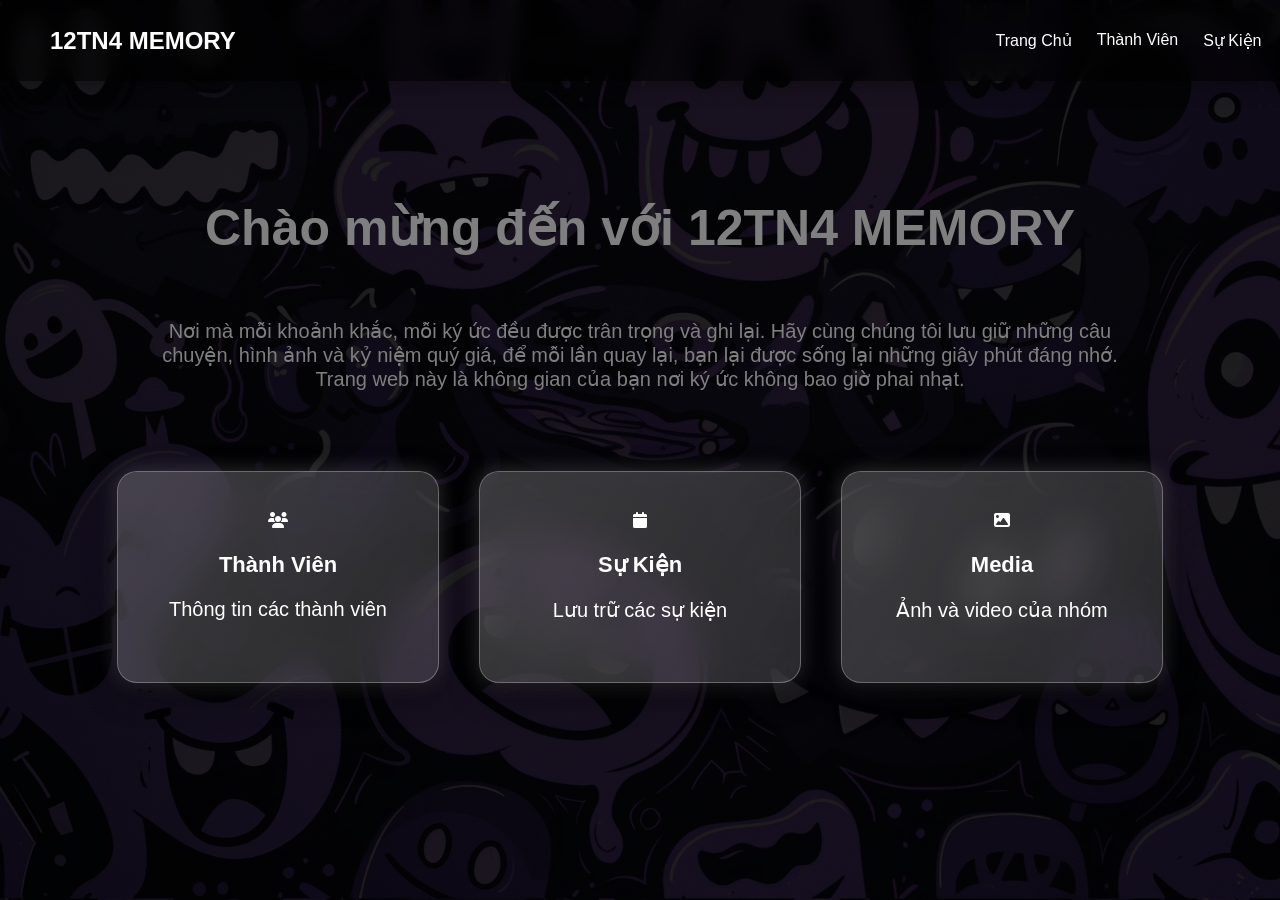
==== index.html @ 3d35f414 "Add files via upload" ====
<!DOCTYPE html>
<html lang="vi">
<head>
<link rel="stylesheet" href="https://cdnjs.cloudflare.com/ajax/libs/font-awesome/6.5.0/css/all.min.css">
<link href="https://unpkg.com/aos@2.3.1/dist/aos.css" rel="stylesheet">
<meta charset="UTF-8">
<title>Trang Chủ</title>
<link rel="stylesheet" href="style.css">
</head>

<body>

<nav class="navbar">
  <div class="logo">12TN4 MEMORY</div>
  <ul class="nav-links">
    <li><a href="index.html">Trang Chủ</a></li>
    <li><a href="members.html">Thành Viên</a></li>
    <li><a href="events.html">Sự Kiện</a></li>
    <li><a href="media.html">Media</a></li>
  </ul>
  </div>
</nav>
<section class="hero">

<h1>Chào mừng đến với 12TN4 MEMORY</h1>
<p>Nơi mà mỗi khoảnh khắc, mỗi ký ức đều được trân trọng và ghi lại. Hãy cùng chúng tôi lưu giữ những câu chuyện, hình ảnh và kỷ niệm quý giá, để mỗi lần quay lại, bạn lại được sống lại những giây phút đáng nhớ. Trang web này là không gian của bạn nơi ký ức không bao giờ phai nhạt.</p>

<section class="menu-cards">

<a href="members.html" class="menu-card card1" data-aos="fade-up">

<i class="fa-solid fa-users"></i>
<h3>Thành Viên</h3>
<p>Thông tin các thành viên</p>

</a>

<a href="events.html" class="menu-card card2" data-aos="fade-up" data-aos-delay="200">

<i class="fa-solid fa-calendar"></i>
<h3>Sự Kiện</h3>
<p>Lưu trữ các sự kiện</p>

</a>

<a href="media.html" class="menu-card card3" data-aos="fade-up" data-aos-delay="400">

<i class="fa-solid fa-image"></i>
<h3>Media</h3>
<p>Ảnh và video của nhóm</p>

</a>

</section>
<script src="https://unpkg.com/aos@2.3.1/dist/aos.js"></script>
<script>
AOS.init({
duration:1000
});
</script>
</body>
</html>
---- style.css ----
body {
  margin:0;
  font-family:'Segoe UI',sans-serif;
  background-image:
	linear-gradient(rgba(0,0,0,0.75),rgba(0,0,0,0.75)),
	url('background.jpg');


  background-size:cover;
  background-position:center;
  background-attachment:fixed;
  color:var(--text);
  transition:0.3s;
}

/* NAVBAR */

.navbar {
  display:flex;
  justify-content:space-between;
  align-items:center;
  padding:15px 50px;
  position:fixed;
  width:100%;
  top:0;
  z-index:20;
  background:rgba(0,0,0,0.6);
  backdrop-filter:blur(10px);
  box-shadow:0 4px 20px rgba(0,0,0,0.3);
  transition:0.3s;
}

.navbar .logo {
  font-size:24px;
  font-weight:bold;
  color:white;
}

.navbar .nav-links {
  display:flex;
  list-style:none;
  gap:25px;
}

.navbar .nav-links li a{
  color:white;
  text-decoration:none;
  font-weight:500;
  position:relative;
  transition:0.3s;
}

.navbar .nav-links li a::after {
  content:"";
  position:absolute;
  width:0;
  height:2px;
  background: #38bdf8;
  left:0; bottom:-5px;
  transition:0.3s;
}

.navbar .nav-links li a:hover::after{
  width:100%;
}

.navbar .nav-links li a:hover{
  color:#38bdf8;
}


/* RESPONSIVE */
@media(max-width:900px){
  .nav-links{
    position:fixed;
    right:-100%;
    top:0;
    height:100vh;
    background:rgba(0,0,0,0.9);
    flex-direction:column;
    align-items:center;
    justify-content:center;
    gap:40px;
    width:50%;
    transition:0.5s;
  }
  .nav-links.active{
    right:0;
  }
  .burger{display:flex;}
} 

/* HERO */

.hero{
height:100vh;
display:flex;
justify-content:center;
align-items:center;
flex-direction:column;
text-align:center;

/*	background:linear-gradient(135deg,#38bdf8,#6366f1); */
background-image:
	linear-gradient(rgba(0,0,0,0.75),rgba(0,0,0,0.75)),
	url("background.jpg");
background-size:cover;
background-position:center;

color:white;
}

.hero h1{
font-size:50px;
animation:fadeUp 1s ease;
}

.hero p{
font-size:20px;
max-width:1000px;
}

.hero::before, .section::before {
  content:"";
  position:absolute;
  top:0; left:0;
  width:100%; height:100%;
  background:rgba(0,0,0,0.5);
  z-index:0;
}


/* CARD HOME */

.menu-cards{
display:flex;
justify-content:center;
gap:40px;
padding:60px 20px;
flex-wrap:wrap;
}

.menu-card{

width:260px;
padding:40px 30px;
text-align:center;
border-radius:20px;

text-decoration:none;
color:white;

/* glass effect */
backdrop-filter:blur(20px);
background:rgba(255,255,255,0.15);

border:1px solid rgba(255,255,255,0.3);

/* shadow */
box-shadow:
0 10px 30px rgba(0,0,0,0.5),
0 0 20px rgba(255,255,255,0.2);

transition:0.4s;

position:relative;
z-index:2;

}

.menu-card:hover{

transform:translateY(-15px) scale(1.07);

box-shadow:
0 20px 40px rgba(0,0,0,0.7),
0 0 25px rgba(255,255,255,0.6),
0 0 60px rgba(255,255,255,0.3);

}

.menu-card h3{
margin-bottom:10px;
font-size:22px;
}


.menu-card::before{

content:"";
position:absolute;

top:0;
left:0;

width:100%;
height:100%;

border-radius:20px;

background:linear-gradient(
120deg,
rgba(255,255,255,0.4),
transparent
);

opacity:0.2;

pointer-events:none;

}

/* MEMBERS */

.members{
display:flex;
justify-content:center;
gap:40px;
padding:60px;
}

.card{
background:white;
padding:20px;
border-radius:15px;
text-align:center;
width:220px;
box-shadow:0 10px 20px rgba(0,0,0,0.1);
transition:0.3s;
}

.card:hover{
transform:translateY(-10px);
}

.card img {
  width: 120px;
  height: 120px;
  border-radius: 50%;
  object-fit: cover;
  display: block;
  margin: 0 auto 15px auto;
}
/* TIMELINE */

.timeline{
max-width:800px;
margin:auto;
padding:40px;
}

.event{
background:white;
padding:20px;
margin:20px 0;
border-left:5px solid #6366f1;
box-shadow:0 5px 15px rgba(0,0,0,0.1);
}

/* GALLERY */

.gallery{
display:grid;
grid-template-columns:repeat(auto-fit,minmax(250px,1fr));
gap:20px;
padding:40px;
}

.gallery img{
width:100%;
border-radius:10px;
transition:0.4s;
}

.gallery img:hover{
transform:scale(1.05);
}

/* VIDEO */

.video{
display:flex;
justify-content:center;
padding:40px;
}

/* ANIMATION */

@keyframes fadeUp{
from{
opacity:0;
transform:translateY(40px);
}
to{
opacity:1;
transform:translateY(0);
}
}
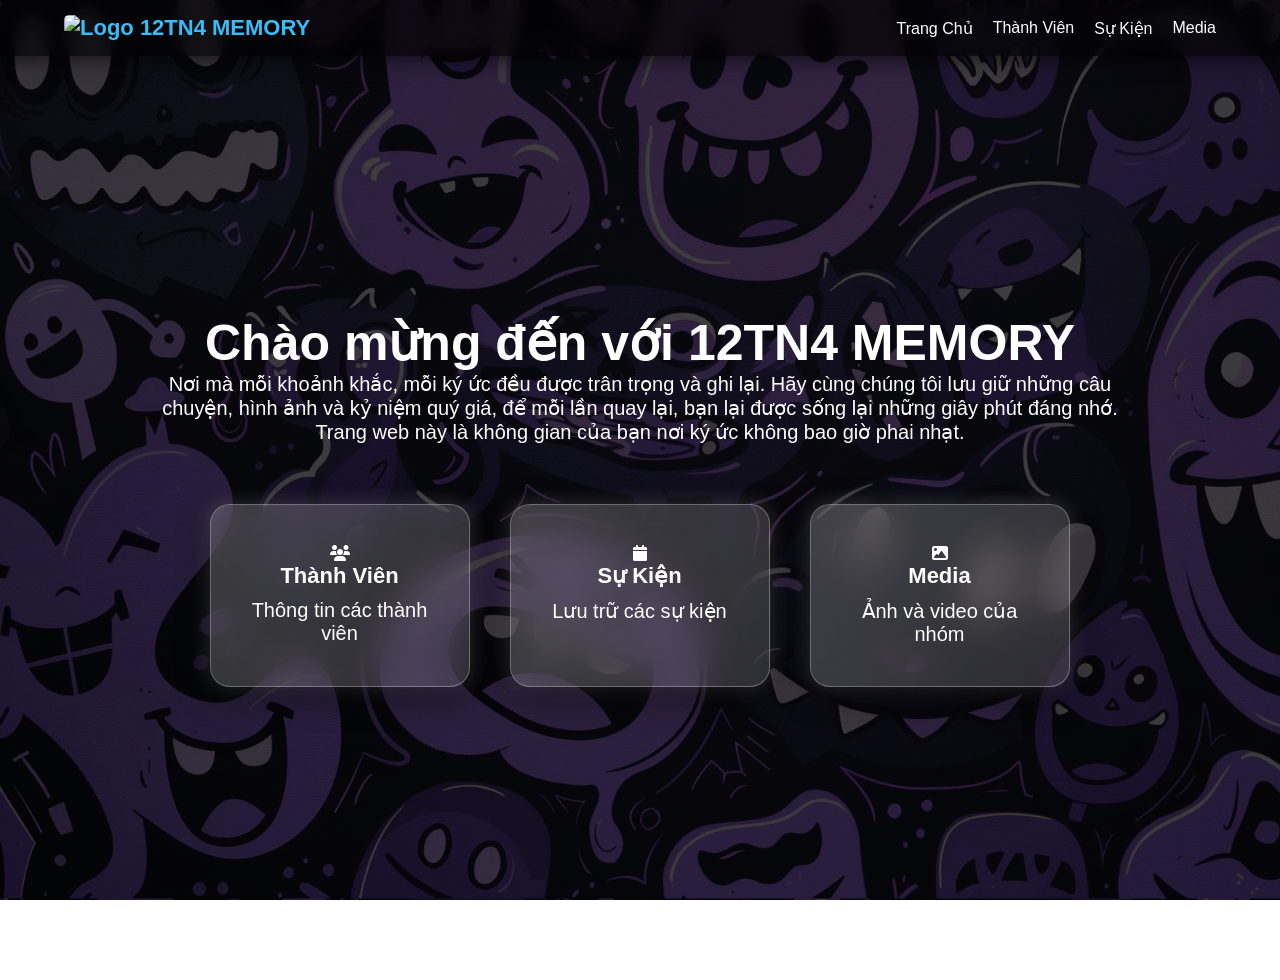
==== commit 76186df3: "Add files via upload" ====
--- a/index.html
+++ b/index.html
@@ -11,15 +11,18 @@
 <body>
 
 <nav class="navbar">
-  <div class="logo">12TN4 MEMORY</div>
+  <div class="logo">
+      <img src="picture\logo-thpt-duchoa.png" alt="Logo" class="logo-img"> 12TN4 MEMORY
+  </div>
+
   <ul class="nav-links">
     <li><a href="index.html">Trang Chủ</a></li>
     <li><a href="members.html">Thành Viên</a></li>
     <li><a href="events.html">Sự Kiện</a></li>
     <li><a href="media.html">Media</a></li>
   </ul>
-  </div>
 </nav>
+
 <section class="hero">
 
 <h1>Chào mừng đến với 12TN4 MEMORY</h1>
--- a/style.css
+++ b/style.css
@@ -4,91 +4,110 @@
   background-image:
 	linear-gradient(rgba(0,0,0,0.75),rgba(0,0,0,0.75)),
 	url('background.jpg');
-
-
   background-size:cover;
   background-position:center;
   background-attachment:fixed;
   color:var(--text);
   transition:0.3s;
+  padding-top: 80px;
 }
 
 /* NAVBAR */
 
+* {
+  margin: 0;
+  padding: 0;
+  box-sizing: border-box;
+}
+
 .navbar {
-  display:flex;
-  justify-content:space-between;
-  align-items:center;
-  padding:15px 50px;
-  position:fixed;
-  width:100%;
-  top:0;
-  z-index:20;
-  background:rgba(0,0,0,0.6);
-  backdrop-filter:blur(10px);
-  box-shadow:0 4px 20px rgba(0,0,0,0.3);
-  transition:0.3s;
+  display: flex;
+  justify-content: space-between;
+  align-items: center;
+  padding: 15px 5%;
+  position: fixed;
+  width: 100%;
+  top: 0;
+  left: 0;
+  z-index: 1000;
+  background: rgba(0, 0, 0, 0.65);
+  backdrop-filter: blur(10px);
+  box-shadow: 0 4px 20px rgba(0,0,0,0.6);
+  transition: 0.3s;
 }
 
 .navbar .logo {
-  font-size:24px;
-  font-weight:bold;
-  color:white;
+  font-size: 22px;
+  font-weight: bold;
+  color: #38bdf8;
+  text-decoration: none;
+  white-space: nowrap;
+  margin-right: auto
+}
+
+
+.logo-img {
+  height: 30px;
+  width: auto;
+  border-radius: 5px;
+  object-fit: contain;
 }
 
 .navbar .nav-links {
-  display:flex;
-  list-style:none;
-  gap:25px;
-}
-
-.navbar .nav-links li a{
-  color:white;
-  text-decoration:none;
-  font-weight:500;
-  position:relative;
-  transition:0.3s;
-}
+  display: flex;
+  list-style: none;
+  gap: 20px;
+  margin: 0;
+  padding: 0;
+}
+
+.navbar .nav-links li a {
+  color: white;
+  text-decoration: none;
+  font-weight: 500;
+  font-size: 16px;
+  position: relative;
+  transition: 0.3s;
+  padding: 5px 0;
+}
+
 
 .navbar .nav-links li a::after {
-  content:"";
-  position:absolute;
-  width:0;
-  height:2px;
+  content: "";
+  position: absolute;
+  width: 0;
+  height: 2px;
   background: #38bdf8;
-  left:0; bottom:-5px;
-  transition:0.3s;
-}
-
-.navbar .nav-links li a:hover::after{
-  width:100%;
-}
-
-.navbar .nav-links li a:hover{
-  color:#38bdf8;
-}
-
-
-/* RESPONSIVE */
-@media(max-width:900px){
-  .nav-links{
-    position:fixed;
-    right:-100%;
-    top:0;
-    height:100vh;
-    background:rgba(0,0,0,0.9);
-    flex-direction:column;
-    align-items:center;
-    justify-content:center;
-    gap:40px;
-    width:50%;
-    transition:0.5s;
+  left: 0;
+  bottom: 0;
+  transition: 0.3s;
+}
+
+.navbar .nav-links li a:hover::after {
+  width: 100%;
+}
+
+.navbar .nav-links li a:hover {
+  color: #38bdf8;
+}
+
+body {
+  padding-top: 80px; 
+}
+
+@media (max-width: 768px) {
+  .navbar {
+    padding: 15px 20px;
   }
-  .nav-links.active{
-    right:0;
+  
+  .navbar .nav-links {
+    gap: 10px;
   }
-  .burger{display:flex;}
-} 
+
+  .navbar .nav-links li a {
+    font-size: 14px;
+  }
+}
 
 /* HERO */
 
@@ -99,11 +118,6 @@
 align-items:center;
 flex-direction:column;
 text-align:center;
-
-/*	background:linear-gradient(135deg,#38bdf8,#6366f1); */
-background-image:
-	linear-gradient(rgba(0,0,0,0.75),rgba(0,0,0,0.75)),
-	url("background.jpg");
 background-size:cover;
 background-position:center;
 
@@ -118,6 +132,7 @@
 .hero p{
 font-size:20px;
 max-width:1000px;
+animation:fadeUp 1s ease;
 }
 
 .hero::before, .section::before {
@@ -125,8 +140,7 @@
   position:absolute;
   top:0; left:0;
   width:100%; height:100%;
-  background:rgba(0,0,0,0.5);
-  z-index:0;
+  z-index:-1;
 }
 
 
@@ -212,49 +226,141 @@
 
 /* MEMBERS */
 
-.members{
-display:flex;
-justify-content:center;
-gap:40px;
-padding:60px;
-}
-
-.card{
-background:white;
-padding:20px;
-border-radius:15px;
-text-align:center;
-width:220px;
-box-shadow:0 10px 20px rgba(0,0,0,0.1);
-transition:0.3s;
-}
-
-.card:hover{
-transform:translateY(-10px);
-}
-
-.card img {
-  width: 120px;
-  height: 120px;
-  border-radius: 50%;
-  object-fit: cover;
-  display: block;
-  margin: 0 auto 15px auto;
-}
-/* TIMELINE */
-
-.timeline{
-max-width:800px;
-margin:auto;
-padding:40px;
-}
-
-.event{
-background:white;
-padding:20px;
-margin:20px 0;
-border-left:5px solid #6366f1;
-box-shadow:0 5px 15px rgba(0,0,0,0.1);
+.main-container {
+    display: flex;
+    justify-content: center;
+    align-items: center;
+    gap: 100px;
+    padding-top: 50px;
+}
+
+/* Căn chỉnh trục dọc cho card bên trái */
+.left-side {
+    display: flex;
+    flex-direction: column;
+    align-items: center;
+    gap: 30px; 
+}
+
+/* Thẻ xếp chồng */
+.card-stack {
+    position: relative;
+    width: 380px;
+    height: 480px;
+}
+
+.member-card {
+    position: absolute;
+    width: 100%;
+    height: 100%;
+    background: transparent; 
+    border-radius: 35px;
+    padding: 35px;
+    text-align: center;
+    box-shadow: 0 10px 30px rgba(0,0,0,0.3);
+    transition: 0.6s cubic-bezier(0.4, 0, 0.2, 0.7);
+    opacity: 0;
+    pointer-events: none;
+    transform: translateY(30px) scale(0.7);
+    border: 1px solid rgba(255, 255, 255, 0.1); 
+}
+
+.member-card img {
+    width: 200px;
+    height: 200px;
+    border-radius: 50%;
+    object-fit: cover;
+    border: 6px solid #38bdf8; 
+    margin-bottom: 25px;
+}
+
+/* Nút số thứ tự */
+.controls-vertical {
+    display: flex;
+    gap: 20px;
+}
+
+.btn-ctrl {
+    width: 60px;
+    height: 60px;
+    background: rgba(255, 255, 255, 0.05);
+    border: 2px solid #38bdf8;
+    border-radius: 50%;
+    display: flex;
+    justify-content: center;
+    align-items: center;
+    color: white;
+    font-size: 22px;
+    font-weight: bold;
+    cursor: pointer;
+    transition: 0.3s;
+}
+
+/* Bảng thông tin cá nhân */
+.info-panel {
+    width: 600px;
+    min-height: 400px;
+    background: transparent; 
+    backdrop-filter: blur(25px);
+    border-radius: 40px;
+    padding: 50px;
+    border: 1px solid rgba(255, 255, 255, 0.15);
+    color: white;
+}
+
+.info-box {
+    display: none;
+    animation: slideIn 0.5s ease forwards;
+}
+
+.info-name {
+    font-size: 36px;
+    color: #38bdf8;
+    margin-bottom: 10px;
+}
+
+.divider {
+    height: 3px;
+    width: 80px;
+    background: #38bdf8;
+    margin-bottom: 30px;
+}
+
+.quote {
+    margin-top: 30px;
+    font-style: italic;
+    color: #cbd5e1;
+    border-left: 4px solid #38bdf8;
+    padding-left: 15px;
+}
+
+/* LOGIC HIỂN THỊ CÁ NHÂN */
+#m1:checked ~ .main-container .card-1,
+#m2:checked ~ .main-container .card-2,
+#m3:checked ~ .main-container .card-3 {
+    opacity: 1;
+    pointer-events: auto;
+    transform: translateY(0) scale(1);
+}
+
+#m1:checked ~ .main-container .box-1,
+#m2:checked ~ .main-container .box-2,
+#m3:checked ~ .main-container .box-3 {
+    display: block;
+}
+
+#m1:checked ~ .main-container label[for="m1"],
+#m2:checked ~ .main-container label[for="m2"],
+#m3:checked ~ .main-container label[for="m3"] {
+    background: #38bdf8;
+    border-color: #38bdf8;
+    transform: scale(1.1);
+    box-shadow: 0 0 20px rgba(56, 189, 248, 0.6);
+}
+
+@keyframes slideIn {
+    from { opacity: 0; transform: translateX(30px); }
+    to { opacity: 1; transform: translateX(0); }
 }
 
 /* GALLERY */
